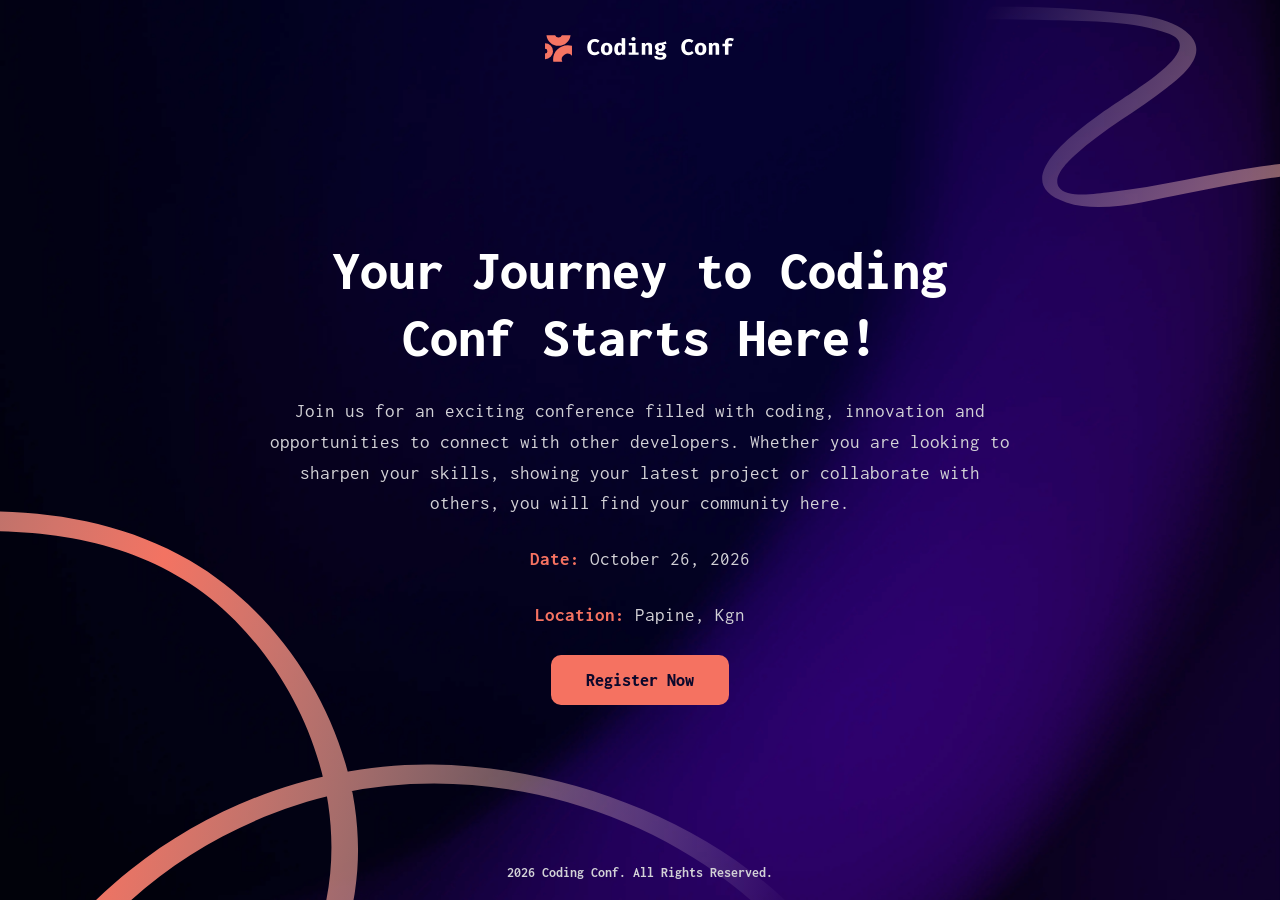
==== HTML/index.html @ 3b00cea1 "Add files via upload" ====
<!DOCTYPE html>
<html lang="en">

<head>
    <meta charset="UTF-8">
    <meta name="viewport" content="width=device-width, initial-scale=1.0">

    <title>Coding Conf</title>

    <link rel="stylesheet" href="../css/style.css">
</head>

<body>

    <header class="site-header">
    <img src="../assets/images/logo-full.svg" alt="Coding Conf">
    </header>

    <main>

        <!-- Introduction of what the website offers along with the date and location !-->

        <section class="conference-intro">

            <h1>Your Journey to Coding Conf Starts Here!</h1>

            <p> Join us for an exciting conference filled with coding, innovation and opportunities to connect with other developers. Whether you are looking to sharpen your skills, showing your latest project or collaborate with others, you will find your community here.</p>

            <p> <strong> Date: </strong> October 26, 2026 </p>

            <p> <strong>Location:</strong> Papine, Kgn </p>

            <a href="login.html" class="register-btn"> Register Now </a>
        </section>

    </main>

    <footer>
        <p> <strong> 2026 Coding Conf. All Rights Reserved. </strong> </p>
    </footer>

</body>
</html>
---- css/style.css ----
@import url('https://fonts.googleapis.com/css2?family=Inconsolata:wght@400;500;700;800&display=swap');

:root {
    --neutral-0: hsl(0, 0%, 100%);
    --neutral-300: hsl(252, 6%, 83%);
    --neutral-500: hsl(245, 15%, 58%);
    --neutral-700: hsl(245, 19%, 35%);
    --neutral-900: hsl(248, 70%, 10%);

    --orange-500: hsl(7, 88%, 67%);
    --orange-700: hsl(7, 71%, 60%);

    --main-font: 'Inconsolata', monospace;
}

* {
    margin: 0;
    padding: 0;
    box-sizing: border-box;
}

body {
    min-height: 100vh;
    font-family: var(--main-font);
    color: var(--neutral-0);
    background-color: var(--neutral-900);

    background-image:
        url("../assets/images/pattern-squiggly-line-top.svg"),
        url("../assets/images/pattern-squiggly-line-bottom-desktop.svg"),
        url("../assets/images/background-desktop.png");

    background-size:
        446px auto,
        825px auto,
        cover;

    background-position:
        top right,
        bottom left,
        center;

    background-repeat: no-repeat;

    display: flex;
    flex-direction: column;
}

.site-header {
    display: flex;
    justify-content: center;
    align-items: center;
    padding: 35px 20px;
}

.site-header img {
    width: 190px;
    max-width: 100%;
}

/* Keeps the main content centred and allows the footer to stay below it */
main {
    width: 100%;
    flex: 1;

    display: flex;
    justify-content: center;
    align-items: center;

    padding: 40px 20px;
}

.conference-intro {
    width: min(100%, 750px);
    text-align: center;

    display: flex;
    flex-direction: column;
    align-items: center;

    gap: 25px;
}

.conference-intro h1 {
    font-size: clamp(2rem, 5vw, 3.5rem);
    font-weight: 800;
    line-height: 1.2;
}

.conference-intro p {
    color: var(--neutral-300);
    font-size: 1.2rem;
    line-height: 1.6;
}

.conference-intro strong {
    color: var(--orange-500);
}


.register-btn {
    display: inline-block;

    background-color: var(--orange-500);
    color: var(--neutral-900);

    text-decoration: none;
    font-weight: 800;
    font-size: 1.1rem;

    padding: 16px 35px;
    border-radius: 10px;

    transition: background-color 0.3s ease, transform 0.3s ease;
}

.register-btn:hover {
    background-color: var(--orange-700);
    transform: translateY(-3px);
}

.registration-container {
    width: min(100%, 450px);
    margin: 0 auto;

    display: flex;
    flex-direction: column;
    gap: 22px;
}

.registration-container h1 {
    font-size: clamp(2rem, 4vw, 2.8rem);
    line-height: 1.15;
    text-align: center;
    font-weight: 800;
}

.registration-description {
    text-align: center;
    color: var(--neutral-300);
    font-size: 1.1rem;
    line-height: 1.5;
}

#registrationForm {
    display: flex;
    flex-direction: column;
    gap: 20px;
}

.form-group {
    display: flex;
    flex-direction: column;
    gap: 10px;
    position: relative;
}

.form-group label {
    font-size: 20px;
    font-weight: 500;
}


.form-group input:not([type="file"]) {
    width: 100%;
    min-height: 53px;
    padding: 14px;

    border: 1px solid var(--neutral-500);
    border-radius: 12px;

    background: rgba(255, 255, 255, 0.08);

    color: var(--neutral-0);
    font-family: var(--main-font);
    font-size: 1rem;
}

.form-group input::placeholder {
    color: var(--neutral-300);
    opacity: 0.8;
}


.upload-container {
    min-height: 125px;

    display: flex;
    flex-direction: column;
    justify-content: center;
    align-items: center;

    gap: 12px;
    position: relative;

    border: 1px dashed var(--neutral-500);
    border-radius: 12px;

    background: rgba(255, 255, 255, 0.08);

    cursor: pointer;
}

.upload-icon {
    width: 48px;
    height: 48px;

    padding: 12px;
    border-radius: 10px;

    background: rgba(255, 255, 255, 0.1);
}

.avatar-preview {
    width: 65px;
    height: 65px;

    object-fit: cover;
    border-radius: 10px;

    border: 2px solid var(--neutral-300);
}

/* Keeps the preview hidden until an image is selected */
.avatar-preview[hidden] {
    display: none;
}

.upload-container p {
    color: var(--neutral-300);
    font-size: 1rem;
}

/* Makes the file input cover the upload area so it can be clicked */
.upload-container input[type="file"] {
    position: absolute;
    inset: 0;

    width: 100%;
    height: 100%;

    opacity: 0;
    cursor: pointer;
}

.upload-container:has(input[type="file"]:hover) {
    border-color: var(--orange-500);
    background: rgba(255, 255, 255, 0.12);
}

.upload-info {
    display: flex;
    align-items: center;
    gap: 8px;

    color: var(--neutral-300);
    font-size: 0.8rem;
}

.upload-info img {
    width: 16px;
    height: 16px;
    flex-shrink: 0;
}

.error-message {
    color: var(--orange-500);
    font-size: 0.85rem;
    min-height: 16px;
}

#fullName:hover {
    border-color: var(--neutral-0);
    background: rgba(255, 255, 255, 0.12);
}

.form-group input.invalid {
    border-color: var(--orange-500);
}

#registrationForm .register-btn {
    width: 100%;
    border: none;
    cursor: pointer;
    font-family: var(--main-font);
    margin-top: 2px;
}

.ticket-confirmation {
    width: min(100%, 750px);
    margin: 0 auto;

    display: flex;
    flex-direction: column;
    align-items: center;

    gap: 35px;
    text-align: center;
}

.ticket-confirmation > h1 {
    font-size: clamp(2rem, 5vw, 3.5rem);
    line-height: 1.2;
    font-weight: 800;
}

.ticket-confirmation > h1 span {
    background: linear-gradient(
        90deg,
        var(--orange-500),
        #f5b6a8
    );

    background-clip: text;
    -webkit-background-clip: text;
    color: transparent;
}

.confirmation-message {
    max-width: 470px;

    color: var(--neutral-300);
    font-size: 1.2rem;
    line-height: 1.5;
}

.confirmation-message span {
    color: var(--orange-500);
}


.ticket-card {
    width: min(100%, 600px);
    aspect-ratio: 600 / 280;

    display: flex;
    position: relative;

    overflow: hidden;

    background-image: url("../assets/images/pattern-ticket.svg");
    background-size: 100% 100%;
    background-repeat: no-repeat;
}

.ticket-main {
    flex: 1;

    display: flex;
    flex-direction: column;
    justify-content: space-between;

    padding: 25px;
    text-align: left;
}

.ticket-header {
    display: flex;
    align-items: center;
    gap: 15px;
}

.ticket-header > img {
    width: 45px;
    height: 45px;
}

.ticket-header h2 {
    font-size: 1.8rem;
    margin-bottom: 8px;
}

.ticket-header p {
    color: var(--neutral-300);
    font-size: 0.95rem;
}

/* Attendee information displayed on the ticket */

.attendee-details {
    display: flex;
    align-items: center;
    gap: 15px;

    margin-top: 30px;
}

.ticket-avatar {
    width: 75px;
    height: 75px;

    object-fit: cover;
    border-radius: 12px;

    border: 2px solid rgba(255, 255, 255, 0.5);
}

.attendee-text h3 {
    font-size: 1.3rem;
    margin-bottom: 8px;
}

.attendee-text a {
    display: flex;
    align-items: center;
    gap: 7px;

    color: var(--neutral-300);
    text-decoration: none;
    font-size: 0.95rem;
}

.attendee-text a img {
    width: 18px;
    height: 18px;
}

/* Ticket number displayed vertically on the right side */

.ticket-number {
    width: 90px;
    flex-shrink: 0;

    display: flex;
    justify-content: center;
    align-items: center;
}

.ticket-number span {
    writing-mode: vertical-rl;

    font-size: 1.3rem;
    color: var(--neutral-300);

    letter-spacing: 2px;
}

footer {
    text-align: center;
    padding: 20px;

    color: var(--neutral-300);
    font-size: 0.9rem;
}

@media screen and (max-width: 768px) {

    body {
        background-image:
            url("../assets/images/pattern-squiggly-line-top.svg"),
            url("../assets/images/pattern-squiggly-line-bottom-mobile-tablet.svg"),
            url("../assets/images/background-tablet.png");

        background-size:
            300px auto,
            500px auto,
            cover;

        background-position:
            top right,
            bottom left,
            center;

        background-repeat: no-repeat;
    }

}

@media screen and (max-width: 480px) {

    body {
        background-image:
            url("../assets/images/pattern-squiggly-line-top.svg"),
            url("../assets/images/pattern-squiggly-line-bottom-mobile-tablet.svg"),
            url("../assets/images/background-mobile.png");

        background-size:
            220px auto,
            350px auto,
            cover;

        background-position:
            top right,
            bottom left,
            center;

        background-repeat: no-repeat;
    }

}

@media screen and (max-width: 600px) {

    .ticket-confirmation {
        gap: 25px;
    }

    .ticket-confirmation > h1 {
        font-size: 2rem;
    }

    .confirmation-message {
        font-size: 1rem;
    }

    .ticket-card {
        width: 100%;
        aspect-ratio: 600 / 280;
    }

    .ticket-main {
        padding: 15px;
    }

    .ticket-header {
        gap: 10px;
    }

    .ticket-header > img {
        width: 32px;
        height: 32px;
    }

    .ticket-header h2 {
        font-size: 1.2rem;
    }

    .ticket-header p {
        font-size: 0.75rem;
    }

    .ticket-avatar {
        width: 55px;
        height: 55px;
    }

    .attendee-text h3 {
        font-size: 1rem;
    }

    .attendee-text a {
        font-size: 0.75rem;
    }

    .ticket-number {
        width: 50px;
    }

    .ticket-number span {
        font-size: 1rem;
    }

}

/* Keeps links, buttons and input fields visible when using a keyboard */

:where(a, button, input):focus-visible {
    outline: 3px solid var(--neutral-0);
    outline-offset: 4px;
}
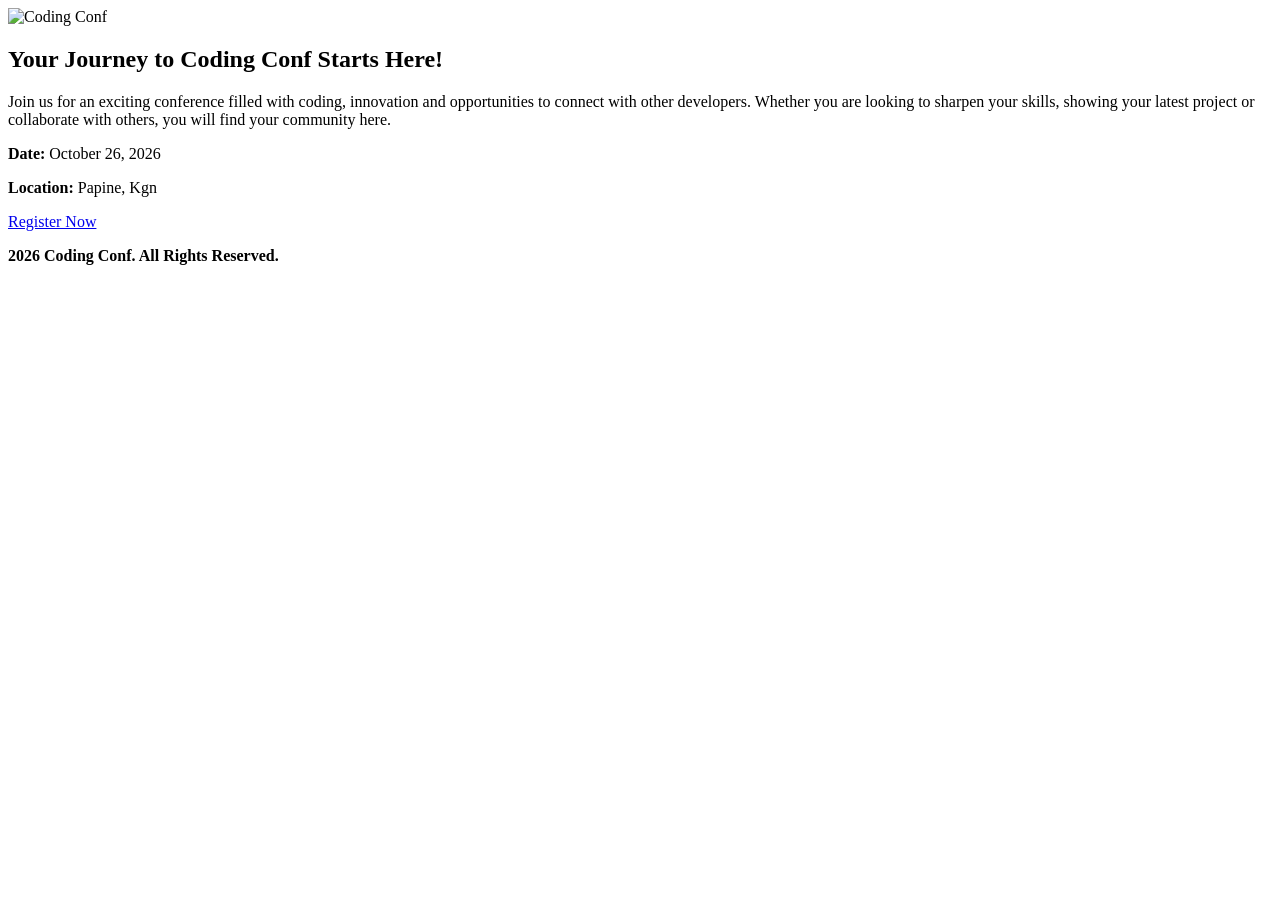
==== commit aa72dca1: "Update index.html" ====
--- a/HTML/index.html
+++ b/HTML/index.html
@@ -7,13 +7,13 @@
 
     <title>Coding Conf</title>
 
-    <link rel="stylesheet" href="../css/style.css">
+    <link rel="stylesheet" href="css/style.css">
 </head>
 
 <body>
 
     <header class="site-header">
-    <img src="../assets/images/logo-full.svg" alt="Coding Conf">
+    <img src="assets/images/logo-full.svg" alt="Coding Conf">
     </header>
 
     <main>
@@ -30,7 +30,7 @@
 
             <p> <strong>Location:</strong> Papine, Kgn </p>
 
-            <a href="login.html" class="register-btn"> Register Now </a>
+            <a href="HTML/login.html" class="register-btn"> Register Now </a>
         </section>
 
     </main>
@@ -40,4 +40,4 @@
     </footer>
 
 </body>
-</html>+</html>
